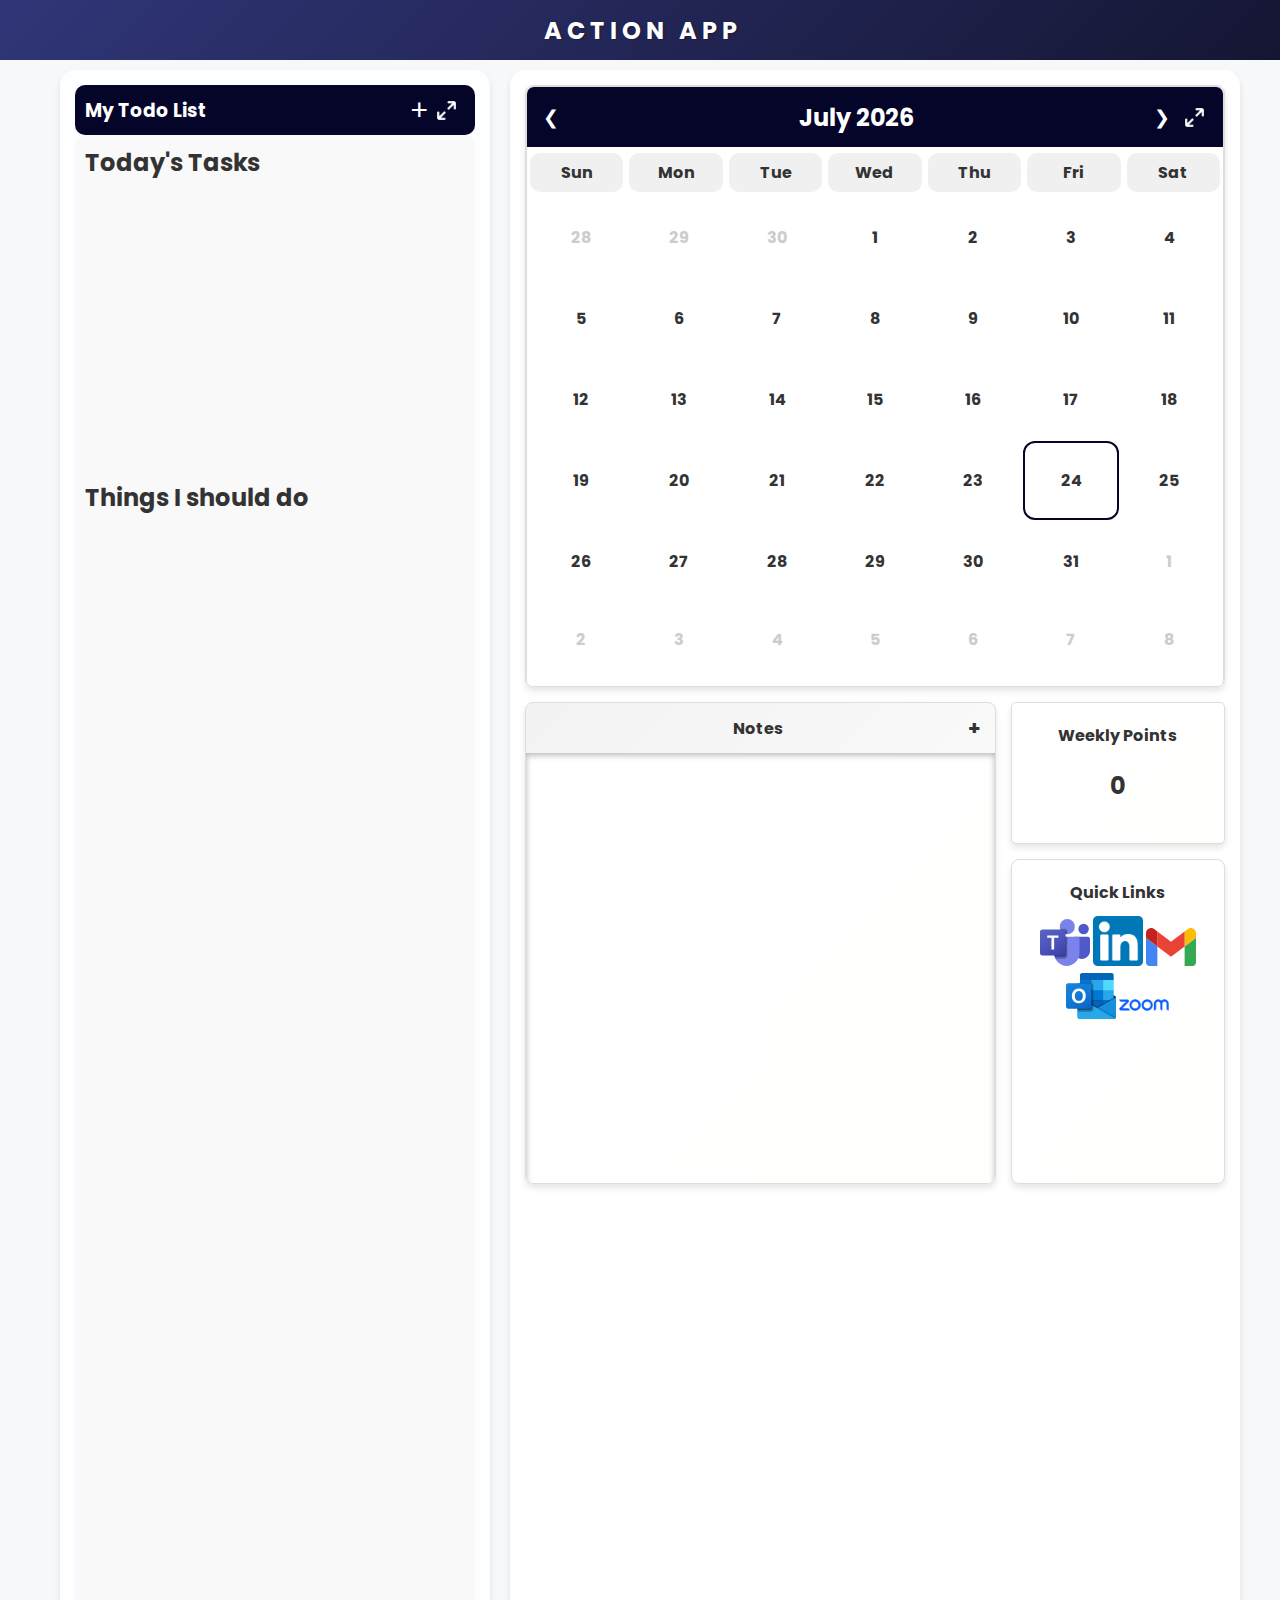
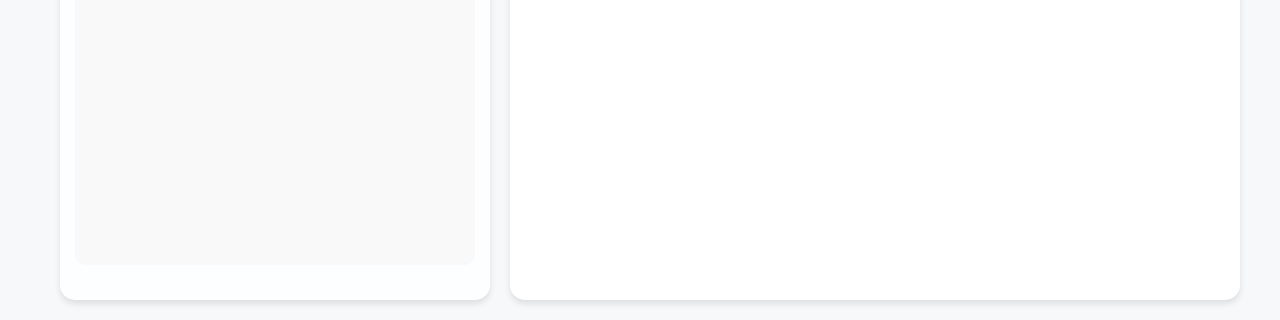
==== index.html @ 85c64695 "Update index.html" ====
<!DOCTYPE html>
<html lang="en">
    <head>
        <meta charset="UTF-8">
        <meta name="viewport" content="width=device-width, initial-scale=1.0">
        <title>Action App</title>
        <link rel="manifest" href="/manifest.json">
        <meta name="theme-color" content="#151633">
        <link rel="stylesheet" href="styles/general.css">
        <link rel="stylesheet" href="styles/todo.css">
        <link rel="stylesheet" href="styles/info.css">
        <link rel="stylesheet" href="styles/calendar.css">
        <link href="https://fonts.googleapis.com/css2?family=Poppins:wght@300;400;600&display=swap" rel="stylesheet">
    </head>
    <body>
        <header>
            <div></div>
            A C T I O N &nbsp; A P P
        
            <div class="">
            
            </div>
            
        </header>
        <main id="main">
            <div class="points-phone">
                <h2>Weekly Points: </h2>
                <h2 id="pointnumbers">0</h2>
            </div>
            <div class="new-task" id="new-task">
                <div id="new-task-header">
                    <p>Create New Task</p>
                    <button id="new-task-exit-button">X</button>
                </div>
                <form id="new-task-form">
                    <input class="new-task-input" id="new-task-name" type="text" placeholder="Task Name" required>
                    <input class="new-task-input" id="new-task-date" type="date">
                    <textarea class="new-task-input" id="new-task-description" placeholder="Task Description"></textarea>
                    <button id="new-task-button">Add New Task</button>
                </form>
            </div>
            <div style = "color: black;">
                <button id="install-btn" style="display:none;">Install App</button>
            </div>
            <div class="todo-container" id="todo-container">
                <div class="todo-header">
                    <h3 id="todo-header-text">My Todo List</h3>
                    <div>
                        <button id="add-task-button">+</button>
                        <button id="todo-fullscreen-button"><img src="images/fullscreen.svg" id="todo-fullscreen-icon"></button>
                    </div>
                </div>
                <div class="todo-body" id="todo-body">
                    <h2 id="todays-tasks-header">Today's Tasks </h2>
                    <div id="todays-tasks">
                        
                    </div>
                    <h2 id="tomorrows-tasks-header">Things I should do</h2>
                    <div id="tomorrows-tasks">
                        
                    </div>
                </div>
            </div>
            <div class="info-container" id="info-container">
                <div class="calendar" id="calendar">
                    <div class="calendar-container" id="calendar-container">
                        <div class="calendar-header">
                          <button id="prev">❮</button>
                          <h2 id="month-year"></h2>
                          <div class="calendar-header-right">
                            <button id="next">❯</button>
                            <button id="calendar-fullscreen-button"><img src="images/fullscreen.svg" id="calendar-fullscreen-icon"></button>
                          </div>
                        </div>
                        <div class="weekdays">
                          <div>Sun</div>
                          <div>Mon</div>
                          <div>Tue</div>
                          <div>Wed</div>
                          <div>Thu</div>
                          <div>Fri</div>
                          <div>Sat</div>
                        </div>
                        <div class="days"></div>
                      </div>
                </div>
                <div class="smaller-info-container">
                    <div class="notes">
                        <div id="notes-header">
                            <div></div>
                            <div class="notes-main-title">Notes</div>
                            <div id="add-new-note" class="add-new-note">+</div>
                        </div>
                        <div id="notes-body">
                        </div>
                    </div>
                    <div class="points-booking">
                        <div class="points">
                            Weekly Points
                            <h2 id="pointnumbers">0</h2>
                        </div>
                        <div class="booking">
                            <div class="booking-header">Quick Links</div>
                            <a href="https://www.microsoft.com/en-us/microsoft-teams/group-chat-software">
                                <img src="images/Microsoft_Office_Teams_Logo.svg"></a>
                                <a href="https://www.linkedin.com/">
                                <img src="images/linkedin.png"></a>
                                <a href="https://mail.google.com/mail/">
                                <img src="images/Gmail_icon_(2020).svg"></a>
                                <a href="https://www.microsoft.com/en-us/microsoft-365/outlook/log-in">
                                <img src="images/Microsoft_Office_Outlook_(2018–present).svg"></a>
                                <a href="https://zoom.us/signin#/login">
                                <img src="images/Zoom-Logo (1).png"></a>
                        </div>
                    </div>
                    <div class="phone-booking">
                        <div class="phone-booking-header">Quick Links</div>
                        <div class="phone-booking-gird">
                            <a href="https://www.microsoft.com/en-us/microsoft-teams/group-chat-software">
                                <img src="images/Microsoft_Office_Teams_Logo.svg"></a>
                            <a href="https://www.linkedin.com/">
                                <img src="images/linkedin.png"></a>
                            <a href="https://mail.google.com/mail/">
                                <img src="images/Gmail_icon_(2020).svg"></a>
                            <a href="https://www.microsoft.com/en-us/microsoft-365/outlook/log-in">
                                <img src="images/Microsoft_Office_Outlook_(2018–present).svg"></a>
                            <a href="https://zoom.us/signin#/login">
                                <img src="images/Zoom-Logo (1).png"></a>
                            </div>
                    </div>
                </div>
            </div>
        </main>
        <script src="app.js"></script>
        <script src="todo.js"></script>
        <script src="calendar.js"></script>
        <script src="notes.js"></script>
    </body>
</html>
---- styles/general.css ----
body {
    padding-top: 50px;
    font-family: 'Poppins', sans-serif;
    background-color: #f7f8fa;
    color: #333;
    margin: 0;
}

header {
    z-index: 100;
    background: linear-gradient(135deg, #303678, #151633);
    display: flex;
    justify-content: space-between;
    align-items: center;
    position: fixed;
    top: 0;
    right: 0;
    left: 0;
    height: 60px;
    color: white;
    font-size: 1.5rem;
    font-weight: bold;
    text-shadow: 1px 1px 2px rgba(0,0,0,0.3);
}

main {
    display: flex;
    justify-content: center;
    align-items: flex-start;
    padding: 20px;
    gap: 20px;
}

@media(max-width: 900px){
    main {
        flex-wrap: wrap;
    }
}

.todo-container, .info-container {
    background-color: #ffffff;
    border-radius: 15px;
    box-shadow: 0 4px 6px rgba(0,0,0,0.1);
    padding: 15px;
}
---- styles/todo.css ----
.todo-header{
    display: flex;
    justify-content: space-between;
    align-items: center;
    background-color: #05052a; 
    color: white;
    font-weight: bold;
    text-align: center;
    border-radius: 10px;
    padding: 10px;
    height: 30px;
}

.todo-header div {
    display: flex;
    justify-content: center;
    align-items: center;
}

#todo-header-text {
    margin-top: 0px;
    margin-bottom: 0px;
}

#todo-fullscreen-button {
    display: flex;
    justify-content: center;
    align-items: center;
    background-color: rgba(0,0,0, 0);
    border: none;
    cursor: pointer;
}

#todo-fullscreen-icon {
    height: 25px;
}

#add-task-button {
    cursor: pointer;
    color: white;
    background-color: rgba(0,0,0, 0);
    font-size: 30px;
    padding: 0px;
    border: none;
}

.todo-container {
    height: 200vh;
    width: 400px;
    min-width: 250px;
    background-color:#fdfeff;
}

@media(max-width: 900px){
    .todo-container {
        width: 650px;
        height: fit-content;
    }
    .todo-body {
    max-height: 78vh;
    }
}

.todo-body {
    height: 190vh;
    overflow-y: auto;
    background-color: #f9f9f9;
    border-radius: 10px;
    padding: 10px;
}

.task {
    display: grid;
    grid-template-columns: 35px 1fr 30px;
    align-items: center;
    margin-bottom: 10px;
}

.task-name, .date {
    pointer-events: none;
}

.task-description {
    padding: 10px;
    max-width: 100%;
    height: fit-content;
    background-color: white;
    box-shadow: 0 2px 4px rgba(0,0,0,0.1);
    border-bottom-left-radius: 10px;
    border-bottom-right-radius: 10px;
    display: none;
}

.task-button {
    appearance: none; 
    -webkit-appearance: none; 
    display: flex;
    margin-right: 10px;
    width: 24px; 
    height: 24px;
    border: 2px solid #4CAF50; 
    border-radius: 50%; 
    background-color: white; 
    cursor: pointer;
    transition: all 0.3s ease;
    display: inline-block; 
    position: relative;
}

.task-button:hover {
    background-color: #e8f5e9; 
    border-color: #388E3C; 
}

.task-button:checked {
    background-color: #4CAF50;
    border-color: #388E3C;
    position: relative;
}

.task-button:checked::after {
    content: '\2713'; 
    color: rgb(255, 255, 255);
    font-size: 16px;
    font-weight: bold;
    position: absolute;
    top: 50%;
    left: 50%;
    transform: translate(-50%, -50%);
}

.task-remove-button {
    margin-left: 5px;
    margin-right: 0px;
    width: 18px; 
    height: 18px;
    cursor: pointer;
    transition: all 0.3s ease;
    position: relative; 
}

.task-remove-button:hover {
    width: 22px;
    height: 22px;
}

.task-body {
    flex: 1;
    display: flex;
    align-items: center;
    justify-content: space-between;
    height: 28px;
    background: linear-gradient(135deg,#ECF6FE, #ecf6fe);
    border-radius: 10px;
    padding: 10px;
    font-size: 0.9rem;
    box-shadow: 0 2px 4px rgba(0,0,0,0.1);
    transition: all 0.2s;
    cursor: pointer;
}

.task-body:hover {
    height: 32px;
}

#todays-tasks-header {
    margin-top: 0px;
    
}
#todays-tasks{
    margin-bottom:300px;
}
---- styles/info.css ----
.info-container {
    width: 700px;
    min-width: 300px;
    height: 200vh;
}

.calendar, .new-task, .notes, .points, .booking, .phone-booking {
    background: linear-gradient(135deg, hsl(0, 0%, 100%), #fffffe);
    border-radius: 10px;
    padding: 20px;
    text-align: center;
    font-size: 1rem;
    font-weight: bold;
    margin-bottom: 15px;
    border: 1px solid #ddd;
    border-radius: 8px;
    overflow: hidden;
    box-shadow: 0 4px 6px rgba(0,0,0,0.1);
}

.calendar {
    flex: 1;
    padding: 0px;
    height: 600px;
}

.new-task {
    padding-top: 7px;
    max-width: 400px;
    min-width: 200px;
    z-index: 99;
    position: fixed;
    top: 50vh;
    max-height: 200px;
    min-height: 50px;
    display: none;
    box-shadow: 0 3px 8px rgba(0,0,0,0.25);
    background: #f9f9f9;
}

#new-task-header {
    margin-bottom: 10px;
    cursor: move;
    display: flex;
    height: 25px;
    align-items: center;
    justify-content: space-between;
}

#new-task-exit-button {
    text-align: center; 
    font-size: 15px;
    cursor: pointer;
    font-weight: bold;
    background-color: rgba(0,0,0,0);
    border: none;
    transition: all 0.15s;
}

#new-task-exit-button:hover {
    font-size: 17px;
}

.new-task-input {
    background-color: white;
    border-radius: 10px;
    height: 35px;
    border-width: 0px;
    padding-left: 8px;
    font-size: 15px;
    font-weight: bold;
    box-shadow: 0 4px 6px rgba(0,0,0,0.1);
}

#new-task-form {
    display: grid;
    align-items: center;
    justify-content: center;
    gap: 15px;
    grid-template-columns: 75fr 25fr;
    grid-template-rows: 1fr 3fr;
}

#new-task-name {
    width: 100%;
}


#new-task-date {
    font-family: 'Poppins', sans-serif;
    width: 100%;
}

#new-task-description {
    font-family: 'Poppins', sans-serif;
    padding-top: 5px;
    margin-bottom: 0px;
    height: 100%;
    width: 100%;
}

#new-task-button {
    font-size: 16px;
    cursor: pointer;
    width: 100%;
    height: 100%;
    border-radius: 10px;
    border-width: 0px;
    background-color: #e66524;
    color: white;
    font-family: 'Poppins', sans-serif;
    font-weight: bold;
    box-shadow: 0 4px 6px rgba(0,0,0,0.1);
    transition: all 0.2s;
}

#new-task-button:hover {
    width: 105%;
    height: 105%;
}

.smaller-info-container {
    flex: 0.5;
    height: 300px;
    display: grid;
    grid-template-columns: 2.2fr 1fr;
    gap: 15px;
}

.points-booking {
    display: flex;
    flex-direction: column;
}

.points {
    height: 10;
    border-radius:5px;
    background-color:lightgray;
}

.notes {
    font-family: 'Poppins', sans-serif;
    height: 50vh;
    background: linear-gradient(135deg, hsl(0, 0%, 95%), #fffffe);
    padding-left: 0;
    padding-right: 0;
    padding-top: 10px;
}

#notes-body {
    background: linear-gradient(135deg, hsl(0, 0%, 100%), #fffffe);
    box-shadow: inset 0px 2px 6px  rgba(0, 0, 0, 0.3);
    flex-direction: row;
    padding: 10px;
    height: 95%;
    overflow-y: auto;
}

.cancel-note, .finish-note, .delete-note {
    cursor: pointer;
}

#note-title-input {
    width: 95%;
}

#note-contents {
    width: 95%;
    height: 90%;
}

.note div {
    pointer-events: none;
}

.note {
    cursor: pointer;
    flex: 1;
    margin-top: 10px;
    height: 50px;
    border-radius: 4px;
    box-shadow: 0px 3px 6px rgba(0, 0, 0, 0.3);
    transition: all 0.3s;
    align-items: center;
}

.note:hover {
    height: 57px;
}

.note-date, .note-firstline {
    font-weight: 500;
    margin-left: 10px;
}

.note-firstline {
    
}

.note-title {
    text-align: left;
    font-weight: bold;
    margin-left: 10px;
}

.note-info-container {
    text-align: left;
}


.note-date, .note-firstline {
    display: inline-block;
}

#notes-header {
    display: grid;
    grid-template-columns: 0.33fr 0.33fr 0.33fr;
    align-items: center;
    margin-bottom: 10px;
}

#add-new-note {
    cursor: pointer;
}

#add-new-note {
    text-align: right;
    margin-right: 10px;
    font-size: 20px;
}

.booking {
    text-align: center;
    flex: 1;
}

.booking-header{
    margin-bottom:1.2vh;
}

.phone-booking {
    display: none;
}

.phone-booking-grid {
    display: grid; 
    grid-template-columns: 1fr 1fr 1fr 1fr;
}

.points-phone {
    display: none;
}

.booking img {
    width: 50px;
}

@media(max-width: 900px){
    .notes{
        margin-top: 13px;
    }
    .info-container {
        width: 650px;
        height: 130vh;
    }
    .points-booking {
        display: none;
    }
    .smaller-info-container {
        grid-template-columns: 1fr;
    }
    .new-task {
        position: fixed;
    }
    .phone-booking {
        padding-top: 15px;
        display: block;
        height: 100px;
    }
    .phone-booking-header {
        margin-bottom: 15px;
    }
    .phone-booking img {
        width: 50px;
    }
    .points-phone h2 {
        display: inline-block;
        margin-bottom: 0px;
        padding-bottom: 0px;
    }
    .points-phone {
        margin-bottom: 0px;
        padding-bottom: 0px;
    }
    .points-phone {
        display: block;
    }
}
---- styles/calendar.css ----
.calendar-container {
    height: 100%;
    background: #fff;
    border: 1px solid #ddd;
    border-radius: 8px;
    overflow: hidden;
    box-shadow: 0 4px 6px rgba(0,0,0,0.1);
}
  
.calendar-header {
    display: flex;
    justify-content: space-between;
    align-items: center;
    background: #05052a;
    color: #fff;
    height: 60px;
    padding-left: 10px;
    padding-right: 10px;
}

.calendar-header-right {
    display: flex;
    align-items: center;
    justify-content: center;
}

#calendar-fullscreen-button {
    display: flex;
    justify-content: center;
    align-items: center;
    background-color: rgba(0,0,0, 0);
    border: none;
    cursor: pointer;
}

#calendar-fullscreen-icon {
    height: 25px;
}
  
.calendar-header button {
    background: none;
    border: none;
    color: #fff;
    font-size: 1.2em;
    cursor: pointer;
}
  
.weekdays {
    display: grid;
    grid-template-columns: repeat(7, 1fr);
    text-align: center;
}

.days {
    display: grid;
    grid-template-columns: repeat(7, 1fr);
    text-align: center;
}

.weekdays div {
    background: #f0f0f0;
    padding: 7px 3px;
    font-weight: bold;
    border-radius: 10px;
    margin: 6px 3px 0px 3px;
}

.days {
    margin-bottom: 5px;
    margin-left: 5px;
    margin-right: 5px;
    margin-top: 5px;
    height: calc(100% - 120px);
}

.day-has-task {
    background: #e66524;
    color: #fff;
}
  
.num-of-tasks {
    position: relative;
    pointer-events: none;
    top: -18px;
    right: 10px;
    width: 0;
    height: 0;
    
}

.date-display {
    position: relative;
    height: 110%;
    width: 110%;
}

.days div.active {
    position: relative;
}

.days div {
    margin: 0px;
    display: flex;
    justify-content: center;
    align-items: center;
    border-radius: 10px;
    cursor: pointer;
}

.days div.active:hover, .current-day {
    outline: 2px solid #05052a;
}
  
.days div.inactive {
    color: #ccc;
    pointer-events: none;
}

.days div.active {
    margin: 3px;
}

@media(max-width: 900px) {
    .calendar {
        height: 100vw;
    }
    .calendar-header{
        font-size: 0.9em;
    }
}
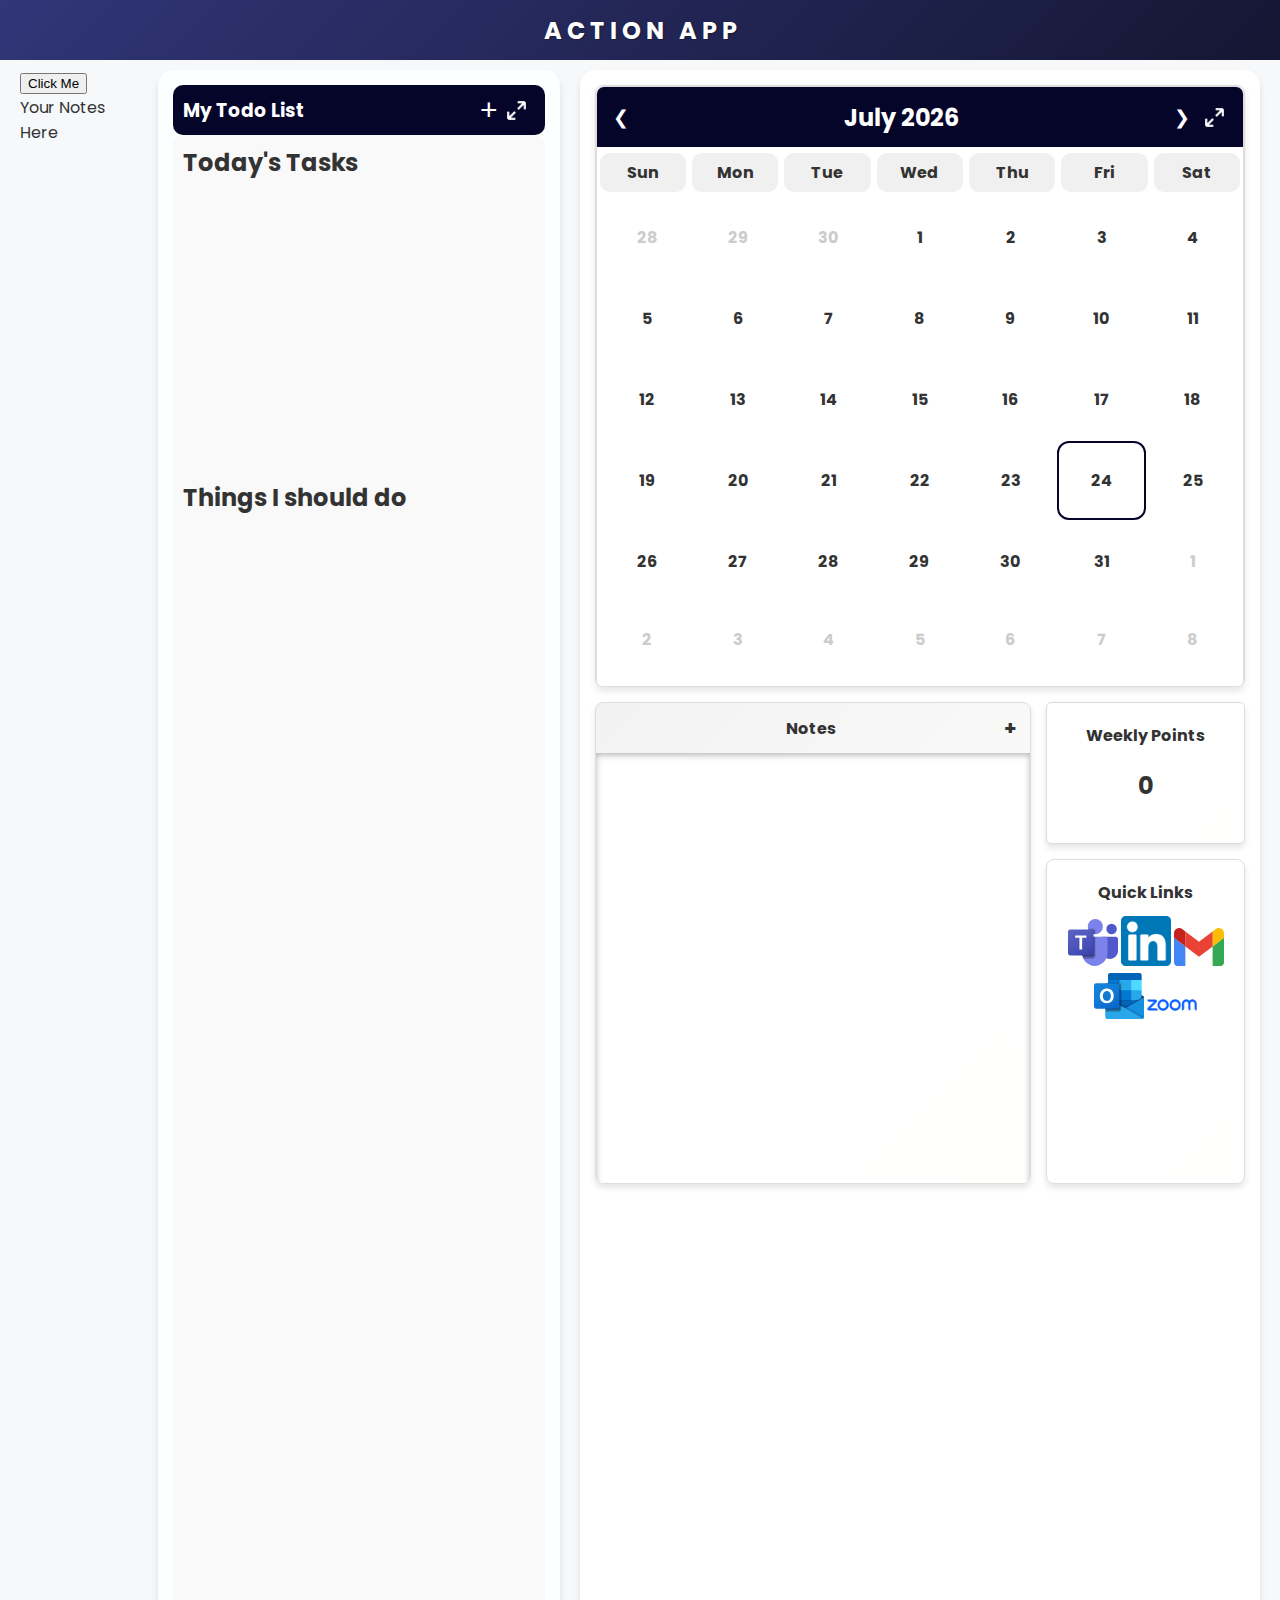
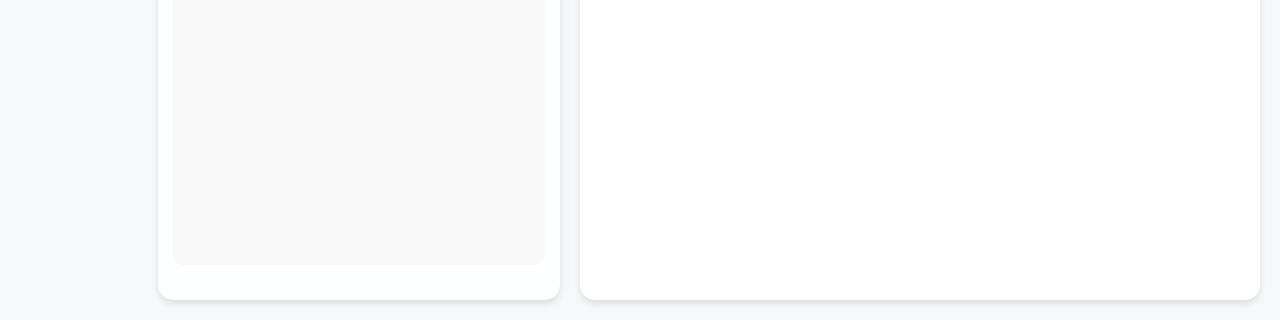
==== commit fe623cf8: "Update index.html" ====
--- a/index.html
+++ b/index.html
@@ -27,6 +27,10 @@
                 <h2>Weekly Points: </h2>
                 <h2 id="pointnumbers">0</h2>
             </div>
+            <div class="install">
+  <button class="install-button">Click Me</button>
+  <div class="install-notes">Your Notes Here</div>
+</div>
             <div class="new-task" id="new-task">
                 <div id="new-task-header">
                     <p>Create New Task</p>
@@ -38,9 +42,6 @@
                     <textarea class="new-task-input" id="new-task-description" placeholder="Task Description"></textarea>
                     <button id="new-task-button">Add New Task</button>
                 </form>
-            </div>
-            <div style = "color: black;">
-                <button id="install-btn" style="display:none;">Install App</button>
             </div>
             <div class="todo-container" id="todo-container">
                 <div class="todo-header">
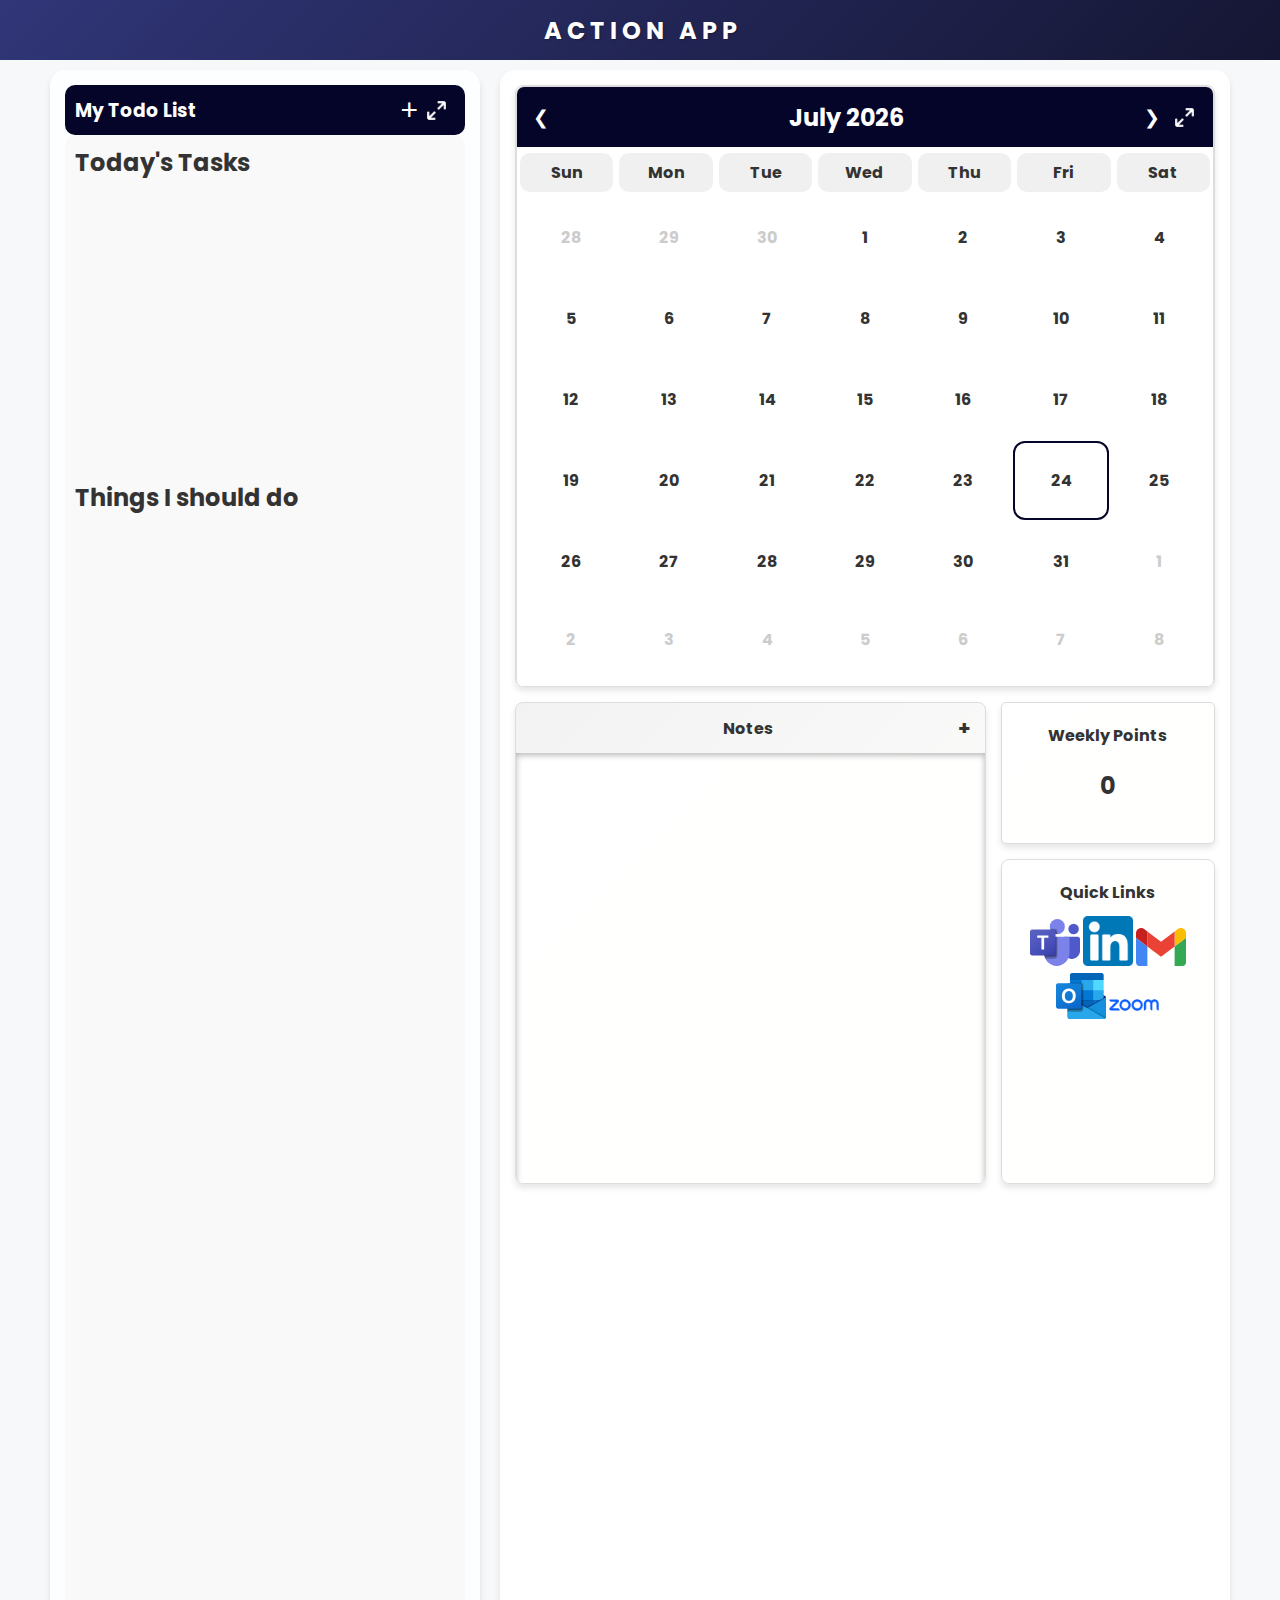
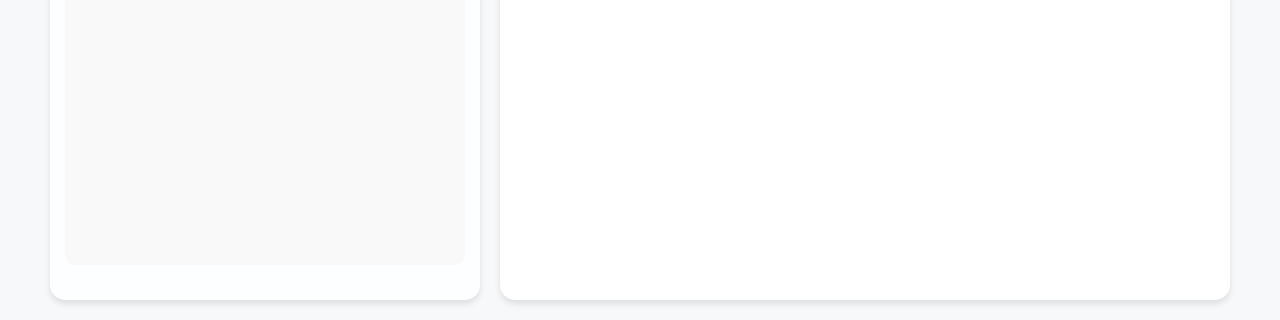
==== commit 624cbedb: "update" ====
--- a/index.html
+++ b/index.html
@@ -27,10 +27,12 @@
                 <h2>Weekly Points: </h2>
                 <h2 id="pointnumbers">0</h2>
             </div>
+
             <div class="install">
-  <button class="install-button">Click Me</button>
-  <div class="install-notes">Your Notes Here</div>
-</div>
+                <button id="install-btn" class="install-button">Install App</button>
+                <div class="install-notes">Add this app to your home screen</div>
+            </div>
+            
             <div class="new-task" id="new-task">
                 <div id="new-task-header">
                     <p>Create New Task</p>
--- a/styles/general.css
+++ b/styles/general.css
@@ -4,6 +4,49 @@
     background-color: #f7f8fa;
     color: #333;
     margin: 0;
+}
+
+
+.install {
+  position: fixed;
+  bottom: 20px;
+  left: 50%;
+  transform: translateX(-50%);
+  background-color: #151633;
+  color: white;
+  padding: 10px 20px;
+  border-radius: 10px;
+  box-shadow: 0 4px 10px rgba(0, 0, 0, 0.2);
+  z-index: 1000;
+  display: flex;
+  flex-direction: column;
+  align-items: center;
+  max-width: 300px;
+  display: none; 
+}
+
+.install-button {
+  background-color: #ffffff;
+  color: #151633;
+  border: none;
+  padding: 8px 16px;
+  border-radius: 5px;
+  font-weight: bold;
+  cursor: pointer;
+  margin-bottom: 8px;
+  font-family: 'Poppins', sans-serif;
+}
+
+.install-notes {
+  font-size: 14px;
+  text-align: center;
+}
+
+@media (max-width: 600px) {
+  .install {
+    width: 80%;
+    bottom: 15px;
+  }
 }
 
 header {
